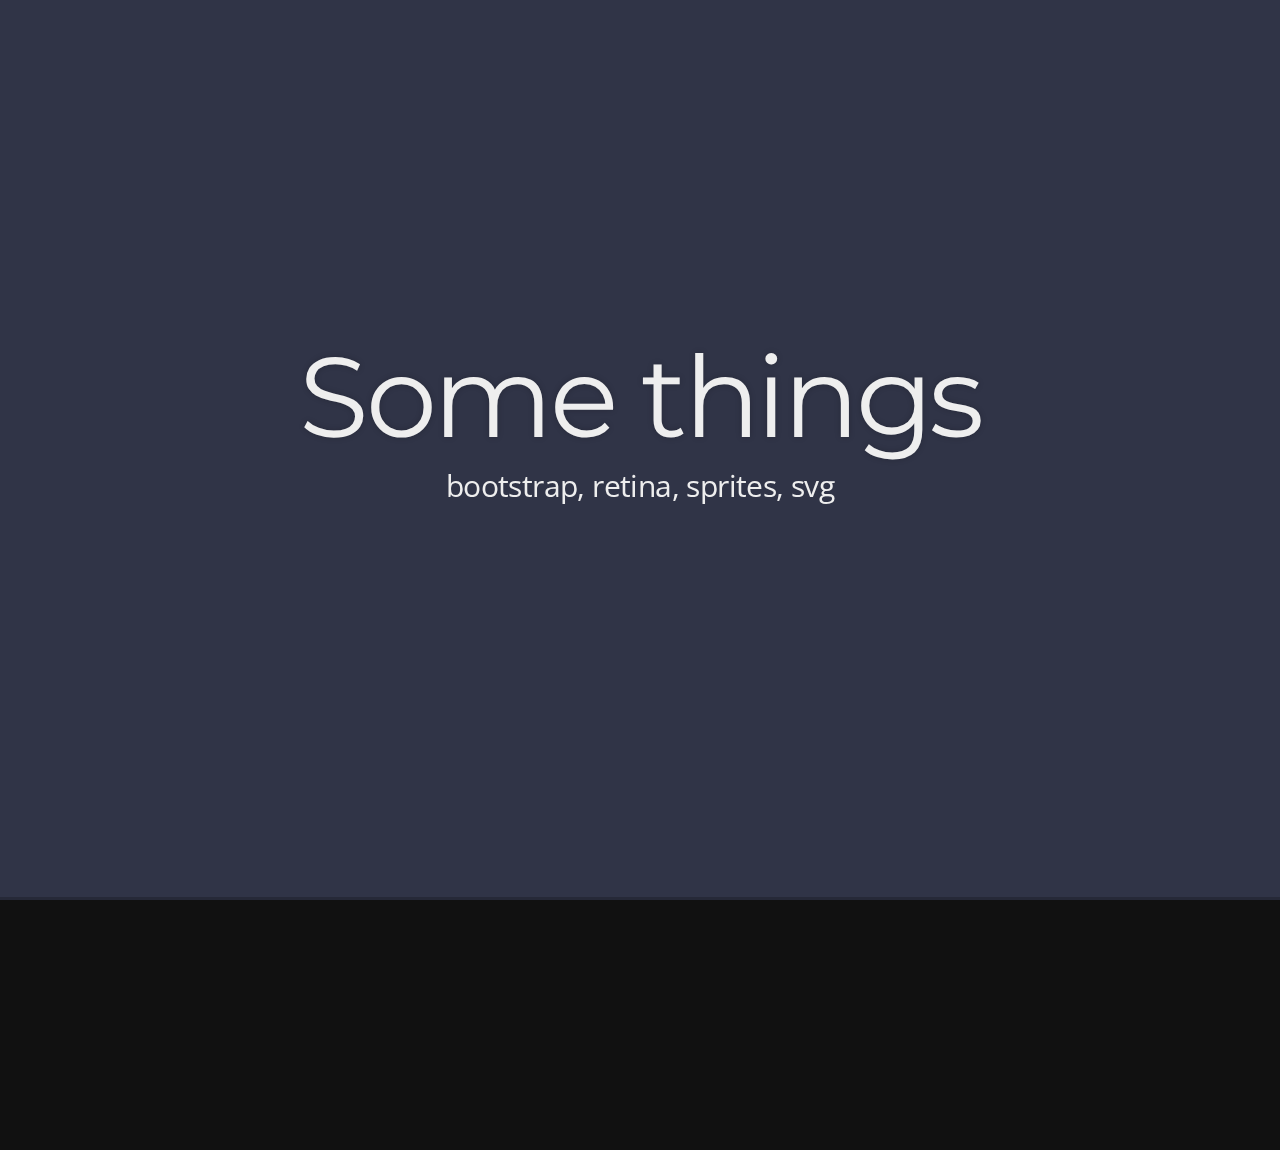
==== 2014/04-somethings/index.html @ 4b6ff800 "добавил презентации" ====
<!doctype html>
<html lang="en">

	<head>
		<meta charset="utf-8">

		<title>Some things - bootstrap, retina, svg</title>

		<meta name="description" content="A framework for easily creating beautiful presentations using HTML">
		<meta name="author" content="Hakim El Hattab">

		<meta name="apple-mobile-web-app-capable" content="yes" />
		<meta name="apple-mobile-web-app-status-bar-style" content="black-translucent" />

		<meta name="viewport" content="width=device-width, initial-scale=1.0, maximum-scale=1.0, user-scalable=no">

		<link rel="stylesheet" href="css/reveal.min.css">
		<link rel="stylesheet" href="css/theme/night.css" id="theme">

		<!-- For syntax highlighting -->
		<link rel="stylesheet" href="lib/css/zenburn.css">

		<!-- If the query includes 'print-pdf', use the PDF print sheet -->
		<script>
			document.write( '<link rel="stylesheet" href="css/print/' + ( window.location.search.match( /print-pdf/gi ) ? 'pdf' : 'paper' ) + '.css" type="text/css" media="print">' );
		</script>

		<!--[if lt IE 9]>
		<script src="lib/js/html5shiv.js"></script>
		<![endif]-->
	</head>

	<body>

    <style>
        .reveal section img {
            background: none;
            border: none;
            box-shadow: none;
        }
    </style>

		<div class="reveal">

			<!-- Any section element inside of this container is displayed as a slide -->
			<div class="slides">

                <section data-background="#303447">
                    <section>
                        <h1>Some things</h1>
                        <p>bootstrap, retina, sprites, svg</p>
                    </section>
                </section>

                <section data-background="#6c5195">
                    <section>
                        <h3>twitter bootstrap</h3>
                        <ul>
                            <li class="fragment">getbootstrap.com</li>
                            <li class="fragment"><span style="text-decoration: line-through;">Bootstrap, Source code,</span> Sass</li>
                            <li class="fragment">/sass/</li>
                            <li class="fragment">/sass/all.sass
                                <pre><code>
    @import compass
    @import variables
    @import bootstrap/bootstrap

    @import helpers
    @import layout
    @import navigation
    ...
    @import modals
    @import fix
                                </code></pre>
                            </li>
                            <li class="fragment">grunt-contrib-compass</li>
                            <li class="fragment">grunt-autoprefixer</li>
                            <li class="fragment">grunt-contrib-cssmin</li>
                        </ul>
                    </section>

                    <section>
                        <h3>all.sass</h3>
                        <ul>
                            <pre><code>
        @import compass
        @import variables
        @import bootstrap/bootstrap

        @import helpers
        @import layout
        @import navigation
        ...
        @import modals
        @import fix
                            </code></pre>
                            <li class="fragment">compass - sass library</li>
                            <li class="fragment">variables - all custom variables (_variables.sass)</li>
                            <li class="fragment">bootstrap/bootstrap - twitter bootstrap included</li>
                            <li class="fragment">and other styles</li>
                        </ul>
                    </section>

                    <section>
                        <h3>/bootstrap/bootstrap.scss</h3>
                        <pre><code>
                // Components
                @import "component-animations";
                // @import "glyphicons";
                @import "dropdowns";
                @import "button-groups";
                @import "input-groups";
                @import "navs";
                // @import "navbar";
                @import "breadcrumbs";
                @import "pagination";
                // @import "pager";
                // @import "labels";
                        </code></pre>
                    </section>

                    <section>
                        <h3>we have</h3>
                        <ul>
                            <li class="fragment">independent framework</li>
                            <li class="fragment">only needed styles</li>
                            <li class="fragment">easy to work</li>
                            <li class="fragment">only 1 minified css-file</li>
                            <li class="fragment">/sass/ folder
                                <pre><code>
    sass/
        _fix.sass
        _helpers.sass
        _layout.sass
        _modals.sass
        _navigation.sass
        ...
        _variables.sass
        all.sass
        bootstrap/
            _alerts.scss
            _badges.scss
            ...
            bootstrap.scss
                                </code></pre>
                            </li>
                        </ul>
                    </section>

                </section>

                <section>
                    <section>
                        <h3>- retina?</h3>
                        <h3>- hell yea, retina!</h3>
                    </section>

                    <section>
                        <h3>200% scale</h3>
                        <img src="img/retina-grid.png" alt="">
                        <p class="fragment">github.com/Retina-Images</p>
                    </section>

                    <section>
                        <h3>how it works</h3>
                        <ul>
                            <li class="fragment">devicePixelRatio (js or css)</li>
                            <li class="fragment">retinaimages.php</li>
                            <li class="fragment">.htaccess</li>
                            <li class="fragment">that's all!</li>
                        </ul>
                    </section>

                    <section>
                        <h3>images</h3>
                        <ul>
                            <li class="fragment">image.jpg, image@2x.jpg (same folder)</li>
                            <li class="fragment">only one image is downloaded</li>
                            <li class="fragment">jpg, png, gif, bmp</li>
                            <li class="fragment">fallback to regular image if high-res image<br> isn’t available</li>
                            <li class="fragment">... if JavaScript and CSS or Cookies are disabled</li>
                        </ul>
                    </section>

                    <section>
                        <h3>html</h3>
                        <pre><code>
    <img src="image.png" alt="image" width="300" height="90">
                        </code></pre>
                        <h3>css</h3>
                        <pre><code>
    .some-selector {
        background-image: url("image.png");
        background-size: 300px 90px;
    }
                        </code></pre>
                        <pre><code>
    .some-selector {
        background-image: url("image.png");
        background-size: 100% 100%;
    }
                        </code></pre>
                        <pre><code>
    .some-selector {
        background-image: url("image.png");
        background-size: cover;
    }
                        </code></pre>
                    </section>

                    <section>
                        <h3>page load (speed)</h3>
                        <ul>
                            <li class="fragment">grunt-contrib-imagemin</li>
                            <li class="fragment">use sprites</li>
                        </ul>
                    </section>
                </section>

                <section data-background="#2f2f2f">
                    <section>
                        <h3>sprite icons - css</h3>
                        <pre><code>
    .i {
      background: url('/img/icons-s51b9bb1759.png');
      display: inline-block;
    }

    .i.icon-arrow-down {
      background-position: 0 -47px;
      height: 4px;
      width: 8px;
    }

    .i.icon-arrow-left-gray {
      background-position: -8px -47px;
      height: 13px;
      width: 9px;
    }
                        </code></pre>
                        <p>∞ lines of code</p>
                    </section>

                    <section>
                        <h3>sprite icons - compass</h3>
                        <pre><code>
    $icons: sprite-map("icons/*.png", $layout: smart)
    i
        background: $icons
        display: inline-block
        @each $i in sprite_names($icons)
            &.icon-#{$i}
                background-position: sprite-position($icons, $i)
                +sprite-dimensions($icons, $i)
                        </code></pre>
                        <p>(8 lines)</p>
                    </section>

                    <section>
                        <h3>retina sprites (css)</h3>
                        <pre><code>
        @media (-webkit-min-device-pixel-ratio: 2),
        (-o-min-device-pixel-ratio: 3 / 2),
        (min--moz-device-pixel-ratio: 2),
        (min-device-pixel-ratio: 2),
        (min-resolution: 144dppx) {
            .sprite2 {
                background-image: url('../images/icons-2x-s93dce01c9d.png');
                background-position: 0 -25px;
                background-size: 45px 95px;
                height: 25px;
                width: 25px;
            }
        }
                        </code></pre>
                    </section>

                    <section>
                        <h4>github.com/Gaya/Retina-Sprites-for-Compass</h4>
                        <pre><code>
    i
        @each $i in sprite_names($icons-retina)
            &.icon-#{$i}
                +use-sprite($i)
                        </code></pre>
                        <p>(4 lines)</p>
                    </section>
                </section>

                <section data-background="#303447">
                    <section>
                        <h3>svg</h3>
                        <img src="img/car.png" alt="">
                        <pre><code>
    <img src="image.svg" width="100" height="50" alt="image">
                        </code></pre>
                    </section>

                    <section>
                        <h3>svg fallback</h3>
                        <pre><code>
    if (!Modernizr.svg) {
      $("img[src$='.svg']")
        .attr("src", fallback);
    }
                        </code></pre>
                    </section>

                    <section data-background="url('img/svgeezy.jpg')">
                        <h3>svgeezy</h3>
                        <p>benhowdle.im/svgeezy</p>
                    </section>

                    <section>
                        <h3>svg fallbacks in css - modernizr</h3>
                        <pre><code>
    .my-element {
      background-image: url(image.svg);
    }
    .no-svg .my-element {
      background-image: url(image.png);
    }
                        </code></pre>
                    </section>

                    <section>
                        <h3>svg fallbacks in css - without dependency</h3>
                        <pre><code>
    .my-element {
      background-image: url(fallback.png);
      background-image: url(image.svg), none;
    }
                        </code></pre>
                    </section>

                    <section>
                        <h3>libraries</h3>
                        <ul>
                            <li class="fragment">raphaeljs.com (ie6+)</li>
                            <li class="fragment">code.google.com/p/svgweb (flash)</li>
                            <li class="fragment">svgjs.com (modern)</li>
                            <li class="fragment">snapsvg.io (modern & adobe)</li>
                        </ul>
                    </section>

                    <section>
                        <h1>The End</h1>
                    </section>
                </section>

			</div>

		</div>

		<script src="lib/js/head.min.js"></script>
		<script src="js/reveal.min.js"></script>

		<script>

			// Full list of configuration options available here:
			// https://github.com/hakimel/reveal.js#configuration
			Reveal.initialize({
				controls: false,
				progress: true,
				history: true,
				center: true,

				theme: Reveal.getQueryHash().theme, // available themes are in /css/theme
				transition: Reveal.getQueryHash().transition || 'default', // default/cube/page/concave/zoom/linear/fade/none

				// Parallax scrolling
				// parallaxBackgroundImage: 'https://s3.amazonaws.com/hakim-static/reveal-js/reveal-parallax-1.jpg',
				// parallaxBackgroundSize: '2100px 900px',

				// Optional libraries used to extend on reveal.js
				dependencies: [
					{ src: 'lib/js/classList.js', condition: function() { return !document.body.classList; } },
					{ src: 'plugin/markdown/marked.js', condition: function() { return !!document.querySelector( '[data-markdown]' ); } },
					{ src: 'plugin/markdown/markdown.js', condition: function() { return !!document.querySelector( '[data-markdown]' ); } },
					{ src: 'plugin/highlight/highlight.js', async: true, callback: function() { hljs.initHighlightingOnLoad(); } },
					{ src: 'plugin/zoom-js/zoom.js', async: true, condition: function() { return !!document.body.classList; } },
					{ src: 'plugin/notes/notes.js', async: true, condition: function() { return !!document.body.classList; } }
				]
			});

		</script>

	</body>
</html>
---- 2014/04-somethings/css/theme/night.css ----
@import url(https://fonts.googleapis.com/css?family=Montserrat:700);
@import url(https://fonts.googleapis.com/css?family=Open+Sans:400,700,400italic,700italic);
/**
 * Black theme for reveal.js.
 *
 * Copyright (C) 2011-2012 Hakim El Hattab, http://hakim.se
 */
/*********************************************
 * GLOBAL STYLES
 *********************************************/
body {
  background: #111111;
  background-color: #111111; }

.reveal {
  font-family: "Open Sans", sans-serif;
  font-size: 30px;
  font-weight: normal;
  letter-spacing: -0.02em;
  color: #eeeeee; }

::selection {
  color: white;
  background: #e7ad52;
  text-shadow: none; }

/*********************************************
 * HEADERS
 *********************************************/
.reveal h1,
.reveal h2,
.reveal h3,
.reveal h4,
.reveal h5,
.reveal h6 {
  margin: 0 0 20px 0;
  color: #eeeeee;
  font-family: "Montserrat", Impact, sans-serif;
  line-height: 0.9em;
  letter-spacing: -0.03em;
  text-transform: none;
  text-shadow: none; }

.reveal h1 {
  text-shadow: 0px 0px 6px rgba(0, 0, 0, 0.2); }

/*********************************************
 * LINKS
 *********************************************/
.reveal a:not(.image) {
  color: #e7ad52;
  text-decoration: none;
  -webkit-transition: color .15s ease;
  -moz-transition: color .15s ease;
  -ms-transition: color .15s ease;
  -o-transition: color .15s ease;
  transition: color .15s ease; }

.reveal a:not(.image):hover {
  color: #f3d7ac;
  text-shadow: none;
  border: none; }

.reveal .roll span:after {
  color: #fff;
  background: #d08a1d; }

/*********************************************
 * IMAGES
 *********************************************/
.reveal section img {
  margin: 15px 0px;
  background: rgba(255, 255, 255, 0.12);
  border: 4px solid #eeeeee;
  box-shadow: 0 0 10px rgba(0, 0, 0, 0.15);
  -webkit-transition: all .2s linear;
  -moz-transition: all .2s linear;
  -ms-transition: all .2s linear;
  -o-transition: all .2s linear;
  transition: all .2s linear; }

.reveal a:hover img {
  background: rgba(255, 255, 255, 0.2);
  border-color: #e7ad52;
  box-shadow: 0 0 20px rgba(0, 0, 0, 0.55); }

/*********************************************
 * NAVIGATION CONTROLS
 *********************************************/
.reveal .controls div.navigate-left,
.reveal .controls div.navigate-left.enabled {
  border-right-color: #e7ad52; }

.reveal .controls div.navigate-right,
.reveal .controls div.navigate-right.enabled {
  border-left-color: #e7ad52; }

.reveal .controls div.navigate-up,
.reveal .controls div.navigate-up.enabled {
  border-bottom-color: #e7ad52; }

.reveal .controls div.navigate-down,
.reveal .controls div.navigate-down.enabled {
  border-top-color: #e7ad52; }

.reveal .controls div.navigate-left.enabled:hover {
  border-right-color: #f3d7ac; }

.reveal .controls div.navigate-right.enabled:hover {
  border-left-color: #f3d7ac; }

.reveal .controls div.navigate-up.enabled:hover {
  border-bottom-color: #f3d7ac; }

.reveal .controls div.navigate-down.enabled:hover {
  border-top-color: #f3d7ac; }

/*********************************************
 * PROGRESS BAR
 *********************************************/
.reveal .progress {
  background: rgba(0, 0, 0, 0.2); }

.reveal .progress span {
  background: #e7ad52;
  -webkit-transition: width 800ms cubic-bezier(0.26, 0.86, 0.44, 0.985);
  -moz-transition: width 800ms cubic-bezier(0.26, 0.86, 0.44, 0.985);
  -ms-transition: width 800ms cubic-bezier(0.26, 0.86, 0.44, 0.985);
  -o-transition: width 800ms cubic-bezier(0.26, 0.86, 0.44, 0.985);
  transition: width 800ms cubic-bezier(0.26, 0.86, 0.44, 0.985); }

/*********************************************
 * SLIDE NUMBER
 *********************************************/
.reveal .slide-number {
  color: #e7ad52; }
---- 2014/04-somethings/lib/css/zenburn.css ----
/*

Zenburn style from voldmar.ru (c) Vladimir Epifanov <voldmar@voldmar.ru>
based on dark.css by Ivan Sagalaev

*/

pre code {
  display: block; padding: 0.5em;
  background: #3F3F3F;
  color: #DCDCDC;
}

pre .keyword,
pre .tag,
pre .css .class,
pre .css .id,
pre .lisp .title,
pre .nginx .title,
pre .request,
pre .status,
pre .clojure .attribute {
  color: #E3CEAB;
}

pre .django .template_tag,
pre .django .variable,
pre .django .filter .argument {
  color: #DCDCDC;
}

pre .number,
pre .date {
  color: #8CD0D3;
}

pre .dos .envvar,
pre .dos .stream,
pre .variable,
pre .apache .sqbracket {
  color: #EFDCBC;
}

pre .dos .flow,
pre .diff .change,
pre .python .exception,
pre .python .built_in,
pre .literal,
pre .tex .special {
  color: #EFEFAF;
}

pre .diff .chunk,
pre .subst {
  color: #8F8F8F;
}

pre .dos .keyword,
pre .python .decorator,
pre .title,
pre .haskell .type,
pre .diff .header,
pre .ruby .class .parent,
pre .apache .tag,
pre .nginx .built_in,
pre .tex .command,
pre .prompt {
    color: #efef8f;
}

pre .dos .winutils,
pre .ruby .symbol,
pre .ruby .symbol .string,
pre .ruby .string {
  color: #DCA3A3;
}

pre .diff .deletion,
pre .string,
pre .tag .value,
pre .preprocessor,
pre .built_in,
pre .sql .aggregate,
pre .javadoc,
pre .smalltalk .class,
pre .smalltalk .localvars,
pre .smalltalk .array,
pre .css .rules .value,
pre .attr_selector,
pre .pseudo,
pre .apache .cbracket,
pre .tex .formula {
  color: #CC9393;
}

pre .shebang,
pre .diff .addition,
pre .comment,
pre .java .annotation,
pre .template_comment,
pre .pi,
pre .doctype {
  color: #7F9F7F;
}

pre .coffeescript .javascript,
pre .javascript .xml,
pre .tex .formula,
pre .xml .javascript,
pre .xml .vbscript,
pre .xml .css,
pre .xml .cdata {
  opacity: 0.5;
}
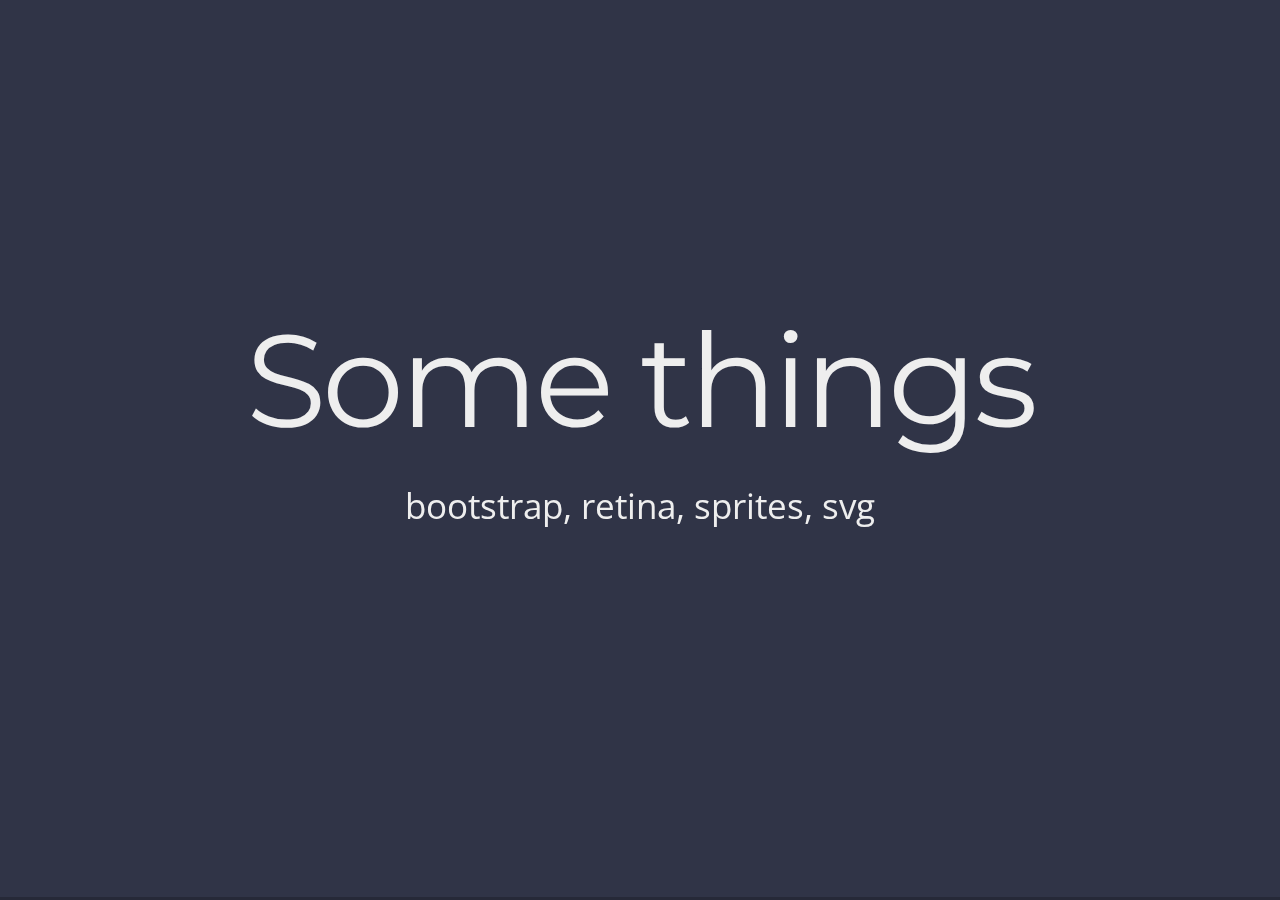
==== commit c0af7958: "перевел презентации на одно общее ядро" ====
--- a/2014/04-somethings/index.html
+++ b/2014/04-somethings/index.html
@@ -14,11 +14,11 @@
 
 		<meta name="viewport" content="width=device-width, initial-scale=1.0, maximum-scale=1.0, user-scalable=no">
 
-		<link rel="stylesheet" href="css/reveal.min.css">
-		<link rel="stylesheet" href="css/theme/night.css" id="theme">
+		<link rel="stylesheet" href="/core/css/reveal.css">
+		<link rel="stylesheet" href="/core/css/theme/night.css" id="theme">
 
 		<!-- For syntax highlighting -->
-		<link rel="stylesheet" href="lib/css/zenburn.css">
+		<link rel="stylesheet" href="/core/lib/css/zenburn.css">
 
 		<!-- If the query includes 'print-pdf', use the PDF print sheet -->
 		<script>
@@ -26,7 +26,7 @@
 		</script>
 
 		<!--[if lt IE 9]>
-		<script src="lib/js/html5shiv.js"></script>
+		<script src="/core/lib/js/html5shiv.js"></script>
 		<![endif]-->
 	</head>
 
@@ -352,38 +352,50 @@
 
 		</div>
 
-		<script src="lib/js/head.min.js"></script>
-		<script src="js/reveal.min.js"></script>
-
-		<script>
-
-			// Full list of configuration options available here:
-			// https://github.com/hakimel/reveal.js#configuration
-			Reveal.initialize({
-				controls: false,
-				progress: true,
-				history: true,
-				center: true,
-
-				theme: Reveal.getQueryHash().theme, // available themes are in /css/theme
-				transition: Reveal.getQueryHash().transition || 'default', // default/cube/page/concave/zoom/linear/fade/none
-
-				// Parallax scrolling
-				// parallaxBackgroundImage: 'https://s3.amazonaws.com/hakim-static/reveal-js/reveal-parallax-1.jpg',
-				// parallaxBackgroundSize: '2100px 900px',
-
-				// Optional libraries used to extend on reveal.js
-				dependencies: [
-					{ src: 'lib/js/classList.js', condition: function() { return !document.body.classList; } },
-					{ src: 'plugin/markdown/marked.js', condition: function() { return !!document.querySelector( '[data-markdown]' ); } },
-					{ src: 'plugin/markdown/markdown.js', condition: function() { return !!document.querySelector( '[data-markdown]' ); } },
-					{ src: 'plugin/highlight/highlight.js', async: true, callback: function() { hljs.initHighlightingOnLoad(); } },
-					{ src: 'plugin/zoom-js/zoom.js', async: true, condition: function() { return !!document.body.classList; } },
-					{ src: 'plugin/notes/notes.js', async: true, condition: function() { return !!document.body.classList; } }
-				]
-			});
-
-		</script>
+    <script src="/core/lib/js/head.min.js"></script>
+    <script src="/core/js/reveal.js"></script>
+
+    <script>
+
+        // Full list of configuration options available here:
+        // https://github.com/hakimel/reveal.js#configuration
+        Reveal.initialize({
+            progress: true,
+            history: true,
+            center: true,
+            controls: false,
+
+            theme: Reveal.getQueryHash().theme, // available themes are in /css/theme
+            transition: Reveal.getQueryHash().transition || 'concave', // default/cube/page/concave/zoom/linear/fade/none
+
+            // Parallax scrolling
+            // parallaxBackgroundImage: 'https://s3.amazonaws.com/hakim-static/reveal-js/reveal-parallax-1.jpg',
+            // parallaxBackgroundSize: '2100px 900px',
+
+            // Optional libraries used to extend on reveal.js
+            dependencies: [
+                { src: '/core/lib/js/classList.js', condition: function () {
+                    return !document.body.classList;
+                } },
+                { src: '/core/plugin/markdown/marked.js', condition: function () {
+                    return !!document.querySelector('[data-markdown]');
+                } },
+                { src: '/core/plugin/markdown/markdown.js', condition: function () {
+                    return !!document.querySelector('[data-markdown]');
+                } },
+                { src: '/core/plugin/highlight/highlight.js', async: true, callback: function () {
+                    hljs.initHighlightingOnLoad();
+                } },
+                { src: '/core/plugin/zoom-js/zoom.js', async: true, condition: function () {
+                    return !!document.body.classList;
+                } },
+                { src: '/core/plugin/notes/notes.js', async: true, condition: function () {
+                    return !!document.body.classList;
+                } }
+            ]
+        });
+
+    </script>
 
 	</body>
 </html>
--- a/core/css/reveal.css
+++ b/core/css/reveal.css
@@ -0,0 +1,1175 @@
+/*!
+ * reveal.js
+ * http://lab.hakim.se/reveal-js
+ * MIT licensed
+ *
+ * Copyright (C) 2015 Hakim El Hattab, http://hakim.se
+ */
+/*********************************************
+ * RESET STYLES
+ *********************************************/
+html, body, .reveal div, .reveal span, .reveal applet, .reveal object, .reveal iframe, .reveal h1, .reveal h2, .reveal h3, .reveal h4, .reveal h5, .reveal h6, .reveal p, .reveal blockquote, .reveal pre, .reveal a, .reveal abbr, .reveal acronym, .reveal address, .reveal big, .reveal cite, .reveal code, .reveal del, .reveal dfn, .reveal em, .reveal img, .reveal ins, .reveal kbd, .reveal q, .reveal s, .reveal samp, .reveal small, .reveal strike, .reveal strong, .reveal sub, .reveal sup, .reveal tt, .reveal var, .reveal b, .reveal u, .reveal center, .reveal dl, .reveal dt, .reveal dd, .reveal ol, .reveal ul, .reveal li, .reveal fieldset, .reveal form, .reveal label, .reveal legend, .reveal table, .reveal caption, .reveal tbody, .reveal tfoot, .reveal thead, .reveal tr, .reveal th, .reveal td, .reveal article, .reveal aside, .reveal canvas, .reveal details, .reveal embed, .reveal figure, .reveal figcaption, .reveal footer, .reveal header, .reveal hgroup, .reveal menu, .reveal nav, .reveal output, .reveal ruby, .reveal section, .reveal summary, .reveal time, .reveal mark, .reveal audio, video {
+  margin: 0;
+  padding: 0;
+  border: 0;
+  font-size: 100%;
+  font: inherit;
+  vertical-align: baseline; }
+
+.reveal article, .reveal aside, .reveal details, .reveal figcaption, .reveal figure, .reveal footer, .reveal header, .reveal hgroup, .reveal menu, .reveal nav, .reveal section {
+  display: block; }
+
+/*********************************************
+ * GLOBAL STYLES
+ *********************************************/
+html, body {
+  width: 100%;
+  height: 100%;
+  overflow: hidden; }
+
+body {
+  position: relative;
+  line-height: 1;
+  background-color: #fff;
+  color: #000; }
+
+/*********************************************
+ * VIEW FRAGMENTS
+ *********************************************/
+.reveal .slides section .fragment {
+  opacity: 0;
+  visibility: hidden;
+  -webkit-transition: all 0.2s ease;
+          transition: all 0.2s ease; }
+  .reveal .slides section .fragment.visible {
+    opacity: 1;
+    visibility: visible; }
+
+.reveal .slides section .fragment.grow {
+  opacity: 1;
+  visibility: visible; }
+  .reveal .slides section .fragment.grow.visible {
+    -webkit-transform: scale(1.3);
+        -ms-transform: scale(1.3);
+            transform: scale(1.3); }
+
+.reveal .slides section .fragment.shrink {
+  opacity: 1;
+  visibility: visible; }
+  .reveal .slides section .fragment.shrink.visible {
+    -webkit-transform: scale(0.7);
+        -ms-transform: scale(0.7);
+            transform: scale(0.7); }
+
+.reveal .slides section .fragment.zoom-in {
+  -webkit-transform: scale(0.1);
+      -ms-transform: scale(0.1);
+          transform: scale(0.1); }
+  .reveal .slides section .fragment.zoom-in.visible {
+    -webkit-transform: none;
+        -ms-transform: none;
+            transform: none; }
+
+.reveal .slides section .fragment.fade-out {
+  opacity: 1;
+  visibility: visible; }
+  .reveal .slides section .fragment.fade-out.visible {
+    opacity: 0;
+    visibility: hidden; }
+
+.reveal .slides section .fragment.semi-fade-out {
+  opacity: 1;
+  visibility: visible; }
+  .reveal .slides section .fragment.semi-fade-out.visible {
+    opacity: 0.5;
+    visibility: visible; }
+
+.reveal .slides section .fragment.strike {
+  opacity: 1; }
+  .reveal .slides section .fragment.strike.visible {
+    text-decoration: line-through; }
+
+.reveal .slides section .fragment.current-visible {
+  opacity: 0;
+  visibility: hidden; }
+  .reveal .slides section .fragment.current-visible.current-fragment {
+    opacity: 1;
+    visibility: visible; }
+
+.reveal .slides section .fragment.highlight-red, .reveal .slides section .fragment.highlight-current-red, .reveal .slides section .fragment.highlight-green, .reveal .slides section .fragment.highlight-current-green, .reveal .slides section .fragment.highlight-blue, .reveal .slides section .fragment.highlight-current-blue {
+  opacity: 1;
+  visibility: visible; }
+
+.reveal .slides section .fragment.highlight-red.visible {
+  color: #ff2c2d; }
+
+.reveal .slides section .fragment.highlight-green.visible {
+  color: #17ff2e; }
+
+.reveal .slides section .fragment.highlight-blue.visible {
+  color: #1b91ff; }
+
+.reveal .slides section .fragment.highlight-current-red.current-fragment {
+  color: #ff2c2d; }
+
+.reveal .slides section .fragment.highlight-current-green.current-fragment {
+  color: #17ff2e; }
+
+.reveal .slides section .fragment.highlight-current-blue.current-fragment {
+  color: #1b91ff; }
+
+/*********************************************
+ * DEFAULT ELEMENT STYLES
+ *********************************************/
+/* Fixes issue in Chrome where italic fonts did not appear when printing to PDF */
+.reveal:after {
+  content: '';
+  font-style: italic; }
+
+.reveal iframe {
+  z-index: 1; }
+
+/** Prevents layering issues in certain browser/transition combinations */
+.reveal a {
+  position: relative; }
+
+.reveal .stretch {
+  max-width: none;
+  max-height: none; }
+
+.reveal pre.stretch code {
+  height: 100%;
+  max-height: 100%;
+  -moz-box-sizing: border-box;
+       box-sizing: border-box; }
+
+/*********************************************
+ * CONTROLS
+ *********************************************/
+.reveal .controls {
+  display: none;
+  position: fixed;
+  width: 110px;
+  height: 110px;
+  z-index: 30;
+  right: 10px;
+  bottom: 10px;
+  -webkit-user-select: none; }
+
+.reveal .controls div {
+  position: absolute;
+  opacity: 0.05;
+  width: 0;
+  height: 0;
+  border: 12px solid transparent;
+  -webkit-transform: scale(0.9999);
+      -ms-transform: scale(0.9999);
+          transform: scale(0.9999);
+  -webkit-transition: all 0.2s ease;
+          transition: all 0.2s ease;
+  -webkit-tap-highlight-color: rgba(0, 0, 0, 0); }
+
+.reveal .controls div.enabled {
+  opacity: 0.7;
+  cursor: pointer; }
+
+.reveal .controls div.enabled:active {
+  margin-top: 1px; }
+
+.reveal .controls div.navigate-left {
+  top: 42px;
+  border-right-width: 22px;
+  border-right-color: #000; }
+
+.reveal .controls div.navigate-left.fragmented {
+  opacity: 0.3; }
+
+.reveal .controls div.navigate-right {
+  left: 74px;
+  top: 42px;
+  border-left-width: 22px;
+  border-left-color: #000; }
+
+.reveal .controls div.navigate-right.fragmented {
+  opacity: 0.3; }
+
+.reveal .controls div.navigate-up {
+  left: 42px;
+  border-bottom-width: 22px;
+  border-bottom-color: #000; }
+
+.reveal .controls div.navigate-up.fragmented {
+  opacity: 0.3; }
+
+.reveal .controls div.navigate-down {
+  left: 42px;
+  top: 74px;
+  border-top-width: 22px;
+  border-top-color: #000; }
+
+.reveal .controls div.navigate-down.fragmented {
+  opacity: 0.3; }
+
+/*********************************************
+ * PROGRESS BAR
+ *********************************************/
+.reveal .progress {
+  position: fixed;
+  display: none;
+  height: 3px;
+  width: 100%;
+  bottom: 0;
+  left: 0;
+  z-index: 10;
+  background-color: rgba(0, 0, 0, 0.2); }
+
+.reveal .progress:after {
+  content: '';
+  display: block;
+  position: absolute;
+  height: 20px;
+  width: 100%;
+  top: -20px; }
+
+.reveal .progress span {
+  display: block;
+  height: 100%;
+  width: 0px;
+  background-color: #000;
+  -webkit-transition: width 800ms cubic-bezier(0.26, 0.86, 0.44, 0.985);
+          transition: width 800ms cubic-bezier(0.26, 0.86, 0.44, 0.985); }
+
+/*********************************************
+ * SLIDE NUMBER
+ *********************************************/
+.reveal .slide-number {
+  position: fixed;
+  display: block;
+  right: 15px;
+  bottom: 15px;
+  opacity: 0.5;
+  z-index: 31;
+  font-size: 12px; }
+
+/*********************************************
+ * SLIDES
+ *********************************************/
+.reveal {
+  position: relative;
+  width: 100%;
+  height: 100%;
+  overflow: hidden;
+  -ms-touch-action: none;
+      touch-action: none; }
+
+.reveal .slides {
+  position: absolute;
+  width: 100%;
+  height: 100%;
+  top: 0;
+  right: 0;
+  bottom: 0;
+  left: 0;
+  margin: auto;
+  overflow: visible;
+  z-index: 1;
+  text-align: center;
+  -webkit-perspective: 600px;
+          perspective: 600px;
+  -webkit-perspective-origin: 50% 40%;
+          perspective-origin: 50% 40%; }
+
+.reveal .slides > section {
+  -ms-perspective: 600px; }
+
+.reveal .slides > section, .reveal .slides > section > section {
+  display: none;
+  position: absolute;
+  width: 100%;
+  padding: 20px 0px;
+  z-index: 10;
+  -webkit-transform-style: preserve-3d;
+          transform-style: preserve-3d;
+  -webkit-transition: -webkit-transform-origin 800ms cubic-bezier(0.26, 0.86, 0.44, 0.985), -webkit-transform 800ms cubic-bezier(0.26, 0.86, 0.44, 0.985), visibility 800ms cubic-bezier(0.26, 0.86, 0.44, 0.985), opacity 800ms cubic-bezier(0.26, 0.86, 0.44, 0.985);
+          transition: -ms-transform-origin 800ms cubic-bezier(0.26, 0.86, 0.44, 0.985), transform 800ms cubic-bezier(0.26, 0.86, 0.44, 0.985), visibility 800ms cubic-bezier(0.26, 0.86, 0.44, 0.985), opacity 800ms cubic-bezier(0.26, 0.86, 0.44, 0.985);
+          transition: transform-origin 800ms cubic-bezier(0.26, 0.86, 0.44, 0.985), transform 800ms cubic-bezier(0.26, 0.86, 0.44, 0.985), visibility 800ms cubic-bezier(0.26, 0.86, 0.44, 0.985), opacity 800ms cubic-bezier(0.26, 0.86, 0.44, 0.985); }
+
+/* Global transition speed settings */
+.reveal[data-transition-speed="fast"] .slides section {
+  -webkit-transition-duration: 400ms;
+          transition-duration: 400ms; }
+
+.reveal[data-transition-speed="slow"] .slides section {
+  -webkit-transition-duration: 1200ms;
+          transition-duration: 1200ms; }
+
+/* Slide-specific transition speed overrides */
+.reveal .slides section[data-transition-speed="fast"] {
+  -webkit-transition-duration: 400ms;
+          transition-duration: 400ms; }
+
+.reveal .slides section[data-transition-speed="slow"] {
+  -webkit-transition-duration: 1200ms;
+          transition-duration: 1200ms; }
+
+.reveal .slides > section.stack {
+  padding-top: 0;
+  padding-bottom: 0; }
+
+.reveal .slides > section.present, .reveal .slides > section > section.present {
+  display: block;
+  z-index: 11;
+  opacity: 1; }
+
+.reveal.center, .reveal.center .slides, .reveal.center .slides section {
+  min-height: 0 !important; }
+
+/* Don't allow interaction with invisible slides */
+.reveal .slides > section.future, .reveal .slides > section > section.future, .reveal .slides > section.past, .reveal .slides > section > section.past {
+  pointer-events: none; }
+
+.reveal.overview .slides > section, .reveal.overview .slides > section > section {
+  pointer-events: auto; }
+
+.reveal .slides > section.past, .reveal .slides > section.future, .reveal .slides > section > section.past, .reveal .slides > section > section.future {
+  opacity: 0; }
+
+/*********************************************
+ * Mixins for readability of transitions
+ *********************************************/
+/*********************************************
+ * SLIDE TRANSITION
+ * Aliased 'linear' for backwards compatibility
+ *********************************************/
+.reveal.slide section {
+  -webkit-backface-visibility: hidden;
+          backface-visibility: hidden; }
+
+.reveal .slides > section[data-transition=slide].past, .reveal .slides > section[data-transition~=slide-out].past, .reveal.slide .slides > section:not([data-transition]).past {
+  -webkit-transform: translate(-150%, 0);
+      -ms-transform: translate(-150%, 0);
+          transform: translate(-150%, 0); }
+
+.reveal .slides > section[data-transition=slide].future, .reveal .slides > section[data-transition~=slide-in].future, .reveal.slide .slides > section:not([data-transition]).future {
+  -webkit-transform: translate(150%, 0);
+      -ms-transform: translate(150%, 0);
+          transform: translate(150%, 0); }
+
+.reveal .slides > section > section[data-transition=slide].past, .reveal .slides > section > section[data-transition~=slide-out].past, .reveal.slide .slides > section > section:not([data-transition]).past {
+  -webkit-transform: translate(0, -150%);
+      -ms-transform: translate(0, -150%);
+          transform: translate(0, -150%); }
+
+.reveal .slides > section > section[data-transition=slide].future, .reveal .slides > section > section[data-transition~=slide-in].future, .reveal.slide .slides > section > section:not([data-transition]).future {
+  -webkit-transform: translate(0, 150%);
+      -ms-transform: translate(0, 150%);
+          transform: translate(0, 150%); }
+
+.reveal.linear section {
+  -webkit-backface-visibility: hidden;
+          backface-visibility: hidden; }
+
+.reveal .slides > section[data-transition=linear].past, .reveal .slides > section[data-transition~=linear-out].past, .reveal.linear .slides > section:not([data-transition]).past {
+  -webkit-transform: translate(-150%, 0);
+      -ms-transform: translate(-150%, 0);
+          transform: translate(-150%, 0); }
+
+.reveal .slides > section[data-transition=linear].future, .reveal .slides > section[data-transition~=linear-in].future, .reveal.linear .slides > section:not([data-transition]).future {
+  -webkit-transform: translate(150%, 0);
+      -ms-transform: translate(150%, 0);
+          transform: translate(150%, 0); }
+
+.reveal .slides > section > section[data-transition=linear].past, .reveal .slides > section > section[data-transition~=linear-out].past, .reveal.linear .slides > section > section:not([data-transition]).past {
+  -webkit-transform: translate(0, -150%);
+      -ms-transform: translate(0, -150%);
+          transform: translate(0, -150%); }
+
+.reveal .slides > section > section[data-transition=linear].future, .reveal .slides > section > section[data-transition~=linear-in].future, .reveal.linear .slides > section > section:not([data-transition]).future {
+  -webkit-transform: translate(0, 150%);
+      -ms-transform: translate(0, 150%);
+          transform: translate(0, 150%); }
+
+/*********************************************
+ * CONVEX TRANSITION
+ * Aliased 'default' for backwards compatibility
+ *********************************************/
+.reveal .slides > section[data-transition=default].past, .reveal .slides > section[data-transition~=default-out].past, .reveal.default .slides > section:not([data-transition]).past {
+  -webkit-transform: translate3d(-100%, 0, 0) rotateY(-90deg) translate3d(-100%, 0, 0);
+          transform: translate3d(-100%, 0, 0) rotateY(-90deg) translate3d(-100%, 0, 0); }
+
+.reveal .slides > section[data-transition=default].future, .reveal .slides > section[data-transition~=default-in].future, .reveal.default .slides > section:not([data-transition]).future {
+  -webkit-transform: translate3d(100%, 0, 0) rotateY(90deg) translate3d(100%, 0, 0);
+          transform: translate3d(100%, 0, 0) rotateY(90deg) translate3d(100%, 0, 0); }
+
+.reveal .slides > section > section[data-transition=default].past, .reveal .slides > section > section[data-transition~=default-out].past, .reveal.default .slides > section > section:not([data-transition]).past {
+  -webkit-transform: translate3d(0, -300px, 0) rotateX(70deg) translate3d(0, -300px, 0);
+          transform: translate3d(0, -300px, 0) rotateX(70deg) translate3d(0, -300px, 0); }
+
+.reveal .slides > section > section[data-transition=default].future, .reveal .slides > section > section[data-transition~=default-in].future, .reveal.default .slides > section > section:not([data-transition]).future {
+  -webkit-transform: translate3d(0, 300px, 0) rotateX(-70deg) translate3d(0, 300px, 0);
+          transform: translate3d(0, 300px, 0) rotateX(-70deg) translate3d(0, 300px, 0); }
+
+.reveal .slides > section[data-transition=convex].past, .reveal .slides > section[data-transition~=convex-out].past, .reveal.convex .slides > section:not([data-transition]).past {
+  -webkit-transform: translate3d(-100%, 0, 0) rotateY(-90deg) translate3d(-100%, 0, 0);
+          transform: translate3d(-100%, 0, 0) rotateY(-90deg) translate3d(-100%, 0, 0); }
+
+.reveal .slides > section[data-transition=convex].future, .reveal .slides > section[data-transition~=convex-in].future, .reveal.convex .slides > section:not([data-transition]).future {
+  -webkit-transform: translate3d(100%, 0, 0) rotateY(90deg) translate3d(100%, 0, 0);
+          transform: translate3d(100%, 0, 0) rotateY(90deg) translate3d(100%, 0, 0); }
+
+.reveal .slides > section > section[data-transition=convex].past, .reveal .slides > section > section[data-transition~=convex-out].past, .reveal.convex .slides > section > section:not([data-transition]).past {
+  -webkit-transform: translate3d(0, -300px, 0) rotateX(70deg) translate3d(0, -300px, 0);
+          transform: translate3d(0, -300px, 0) rotateX(70deg) translate3d(0, -300px, 0); }
+
+.reveal .slides > section > section[data-transition=convex].future, .reveal .slides > section > section[data-transition~=convex-in].future, .reveal.convex .slides > section > section:not([data-transition]).future {
+  -webkit-transform: translate3d(0, 300px, 0) rotateX(-70deg) translate3d(0, 300px, 0);
+          transform: translate3d(0, 300px, 0) rotateX(-70deg) translate3d(0, 300px, 0); }
+
+/*********************************************
+ * CONCAVE TRANSITION
+ *********************************************/
+.reveal .slides > section[data-transition=concave].past, .reveal .slides > section[data-transition~=concave-out].past, .reveal.concave .slides > section:not([data-transition]).past {
+  -webkit-transform: translate3d(-100%, 0, 0) rotateY(90deg) translate3d(-100%, 0, 0);
+          transform: translate3d(-100%, 0, 0) rotateY(90deg) translate3d(-100%, 0, 0); }
+
+.reveal .slides > section[data-transition=concave].future, .reveal .slides > section[data-transition~=concave-in].future, .reveal.concave .slides > section:not([data-transition]).future {
+  -webkit-transform: translate3d(100%, 0, 0) rotateY(-90deg) translate3d(100%, 0, 0);
+          transform: translate3d(100%, 0, 0) rotateY(-90deg) translate3d(100%, 0, 0); }
+
+.reveal .slides > section > section[data-transition=concave].past, .reveal .slides > section > section[data-transition~=concave-out].past, .reveal.concave .slides > section > section:not([data-transition]).past {
+  -webkit-transform: translate3d(0, -80%, 0) rotateX(-70deg) translate3d(0, -80%, 0);
+          transform: translate3d(0, -80%, 0) rotateX(-70deg) translate3d(0, -80%, 0); }
+
+.reveal .slides > section > section[data-transition=concave].future, .reveal .slides > section > section[data-transition~=concave-in].future, .reveal.concave .slides > section > section:not([data-transition]).future {
+  -webkit-transform: translate3d(0, 80%, 0) rotateX(70deg) translate3d(0, 80%, 0);
+          transform: translate3d(0, 80%, 0) rotateX(70deg) translate3d(0, 80%, 0); }
+
+/*********************************************
+ * ZOOM TRANSITION
+ *********************************************/
+.reveal .slides > section[data-transition=zoom], .reveal.zoom .slides > section:not([data-transition]) {
+  -webkit-transition-timing-function: ease;
+          transition-timing-function: ease; }
+
+.reveal .slides > section[data-transition=zoom].past, .reveal .slides > section[data-transition~=zoom-out].past, .reveal.zoom .slides > section:not([data-transition]).past {
+  visibility: hidden;
+  -webkit-transform: scale(16);
+      -ms-transform: scale(16);
+          transform: scale(16); }
+
+.reveal .slides > section[data-transition=zoom].future, .reveal .slides > section[data-transition~=zoom-in].future, .reveal.zoom .slides > section:not([data-transition]).future {
+  visibility: hidden;
+  -webkit-transform: scale(0.2);
+      -ms-transform: scale(0.2);
+          transform: scale(0.2); }
+
+.reveal .slides > section > section[data-transition=zoom].past, .reveal .slides > section > section[data-transition~=zoom-out].past, .reveal.zoom .slides > section > section:not([data-transition]).past {
+  -webkit-transform: translate(0, -150%);
+      -ms-transform: translate(0, -150%);
+          transform: translate(0, -150%); }
+
+.reveal .slides > section > section[data-transition=zoom].future, .reveal .slides > section > section[data-transition~=zoom-in].future, .reveal.zoom .slides > section > section:not([data-transition]).future {
+  -webkit-transform: translate(0, 150%);
+      -ms-transform: translate(0, 150%);
+          transform: translate(0, 150%); }
+
+/*********************************************
+ * CUBE TRANSITION
+ *********************************************/
+.reveal.cube .slides {
+  -webkit-perspective: 1300px;
+          perspective: 1300px; }
+
+.reveal.cube .slides section {
+  padding: 30px;
+  min-height: 700px;
+  -webkit-backface-visibility: hidden;
+          backface-visibility: hidden;
+  -moz-box-sizing: border-box;
+       box-sizing: border-box; }
+
+.reveal.center.cube .slides section {
+  min-height: 0; }
+
+.reveal.cube .slides section:not(.stack):before {
+  content: '';
+  position: absolute;
+  display: block;
+  width: 100%;
+  height: 100%;
+  left: 0;
+  top: 0;
+  background: rgba(0, 0, 0, 0.1);
+  border-radius: 4px;
+  -webkit-transform: translateZ(-20px);
+          transform: translateZ(-20px); }
+
+.reveal.cube .slides section:not(.stack):after {
+  content: '';
+  position: absolute;
+  display: block;
+  width: 90%;
+  height: 30px;
+  left: 5%;
+  bottom: 0;
+  background: none;
+  z-index: 1;
+  border-radius: 4px;
+  box-shadow: 0px 95px 25px rgba(0, 0, 0, 0.2);
+  -webkit-transform: translateZ(-90px) rotateX(65deg);
+          transform: translateZ(-90px) rotateX(65deg); }
+
+.reveal.cube .slides > section.stack {
+  padding: 0;
+  background: none; }
+
+.reveal.cube .slides > section.past {
+  -webkit-transform-origin: 100% 0%;
+      -ms-transform-origin: 100% 0%;
+          transform-origin: 100% 0%;
+  -webkit-transform: translate3d(-100%, 0, 0) rotateY(-90deg);
+          transform: translate3d(-100%, 0, 0) rotateY(-90deg); }
+
+.reveal.cube .slides > section.future {
+  -webkit-transform-origin: 0% 0%;
+      -ms-transform-origin: 0% 0%;
+          transform-origin: 0% 0%;
+  -webkit-transform: translate3d(100%, 0, 0) rotateY(90deg);
+          transform: translate3d(100%, 0, 0) rotateY(90deg); }
+
+.reveal.cube .slides > section > section.past {
+  -webkit-transform-origin: 0% 100%;
+      -ms-transform-origin: 0% 100%;
+          transform-origin: 0% 100%;
+  -webkit-transform: translate3d(0, -100%, 0) rotateX(90deg);
+          transform: translate3d(0, -100%, 0) rotateX(90deg); }
+
+.reveal.cube .slides > section > section.future {
+  -webkit-transform-origin: 0% 0%;
+      -ms-transform-origin: 0% 0%;
+          transform-origin: 0% 0%;
+  -webkit-transform: translate3d(0, 100%, 0) rotateX(-90deg);
+          transform: translate3d(0, 100%, 0) rotateX(-90deg); }
+
+/*********************************************
+ * PAGE TRANSITION
+ *********************************************/
+.reveal.page .slides {
+  -webkit-perspective-origin: 0% 50%;
+          perspective-origin: 0% 50%;
+  -webkit-perspective: 3000px;
+          perspective: 3000px; }
+
+.reveal.page .slides section {
+  padding: 30px;
+  min-height: 700px;
+  -moz-box-sizing: border-box;
+       box-sizing: border-box; }
+
+.reveal.page .slides section.past {
+  z-index: 12; }
+
+.reveal.page .slides section:not(.stack):before {
+  content: '';
+  position: absolute;
+  display: block;
+  width: 100%;
+  height: 100%;
+  left: 0;
+  top: 0;
+  background: rgba(0, 0, 0, 0.1);
+  -webkit-transform: translateZ(-20px);
+          transform: translateZ(-20px); }
+
+.reveal.page .slides section:not(.stack):after {
+  content: '';
+  position: absolute;
+  display: block;
+  width: 90%;
+  height: 30px;
+  left: 5%;
+  bottom: 0;
+  background: none;
+  z-index: 1;
+  border-radius: 4px;
+  box-shadow: 0px 95px 25px rgba(0, 0, 0, 0.2);
+  -webkit-transform: translateZ(-90px) rotateX(65deg); }
+
+.reveal.page .slides > section.stack {
+  padding: 0;
+  background: none; }
+
+.reveal.page .slides > section.past {
+  -webkit-transform-origin: 0% 0%;
+      -ms-transform-origin: 0% 0%;
+          transform-origin: 0% 0%;
+  -webkit-transform: translate3d(-40%, 0, 0) rotateY(-80deg);
+          transform: translate3d(-40%, 0, 0) rotateY(-80deg); }
+
+.reveal.page .slides > section.future {
+  -webkit-transform-origin: 100% 0%;
+      -ms-transform-origin: 100% 0%;
+          transform-origin: 100% 0%;
+  -webkit-transform: translate3d(0, 0, 0);
+          transform: translate3d(0, 0, 0); }
+
+.reveal.page .slides > section > section.past {
+  -webkit-transform-origin: 0% 0%;
+      -ms-transform-origin: 0% 0%;
+          transform-origin: 0% 0%;
+  -webkit-transform: translate3d(0, -40%, 0) rotateX(80deg);
+          transform: translate3d(0, -40%, 0) rotateX(80deg); }
+
+.reveal.page .slides > section > section.future {
+  -webkit-transform-origin: 0% 100%;
+      -ms-transform-origin: 0% 100%;
+          transform-origin: 0% 100%;
+  -webkit-transform: translate3d(0, 0, 0);
+          transform: translate3d(0, 0, 0); }
+
+/*********************************************
+ * FADE TRANSITION
+ *********************************************/
+.reveal .slides section[data-transition=fade], .reveal.fade .slides section:not([data-transition]), .reveal.fade .slides > section > section:not([data-transition]) {
+  -webkit-transform: none;
+      -ms-transform: none;
+          transform: none;
+  -webkit-transition: opacity 0.5s;
+          transition: opacity 0.5s; }
+
+.reveal.fade.overview .slides section, .reveal.fade.overview .slides > section > section {
+  -webkit-transition: none;
+          transition: none; }
+
+/*********************************************
+ * NO TRANSITION
+ *********************************************/
+.reveal .slides > section[data-transition=none], .reveal.none .slides > section:not([data-transition]) {
+  -webkit-transform: none;
+      -ms-transform: none;
+          transform: none;
+  -webkit-transition: none;
+          transition: none; }
+
+/*********************************************
+ * PAUSED MODE
+ *********************************************/
+.reveal .pause-overlay {
+  position: absolute;
+  top: 0;
+  left: 0;
+  width: 100%;
+  height: 100%;
+  background: black;
+  visibility: hidden;
+  opacity: 0;
+  z-index: 100;
+  -webkit-transition: all 1s ease;
+          transition: all 1s ease; }
+
+.reveal.paused .pause-overlay {
+  visibility: visible;
+  opacity: 1; }
+
+/*********************************************
+ * FALLBACK
+ *********************************************/
+.no-transforms {
+  overflow-y: auto; }
+
+.no-transforms .reveal .slides {
+  position: relative;
+  width: 80%;
+  height: auto !important;
+  top: 0;
+  left: 50%;
+  margin: 0;
+  text-align: center; }
+
+.no-transforms .reveal .controls, .no-transforms .reveal .progress {
+  display: none !important; }
+
+.no-transforms .reveal .slides section {
+  display: block !important;
+  opacity: 1 !important;
+  position: relative !important;
+  height: auto;
+  min-height: 0;
+  top: 0;
+  left: -50%;
+  margin: 70px 0;
+  -webkit-transform: none;
+      -ms-transform: none;
+          transform: none; }
+
+.no-transforms .reveal .slides section section {
+  left: 0; }
+
+.reveal .no-transition, .reveal .no-transition * {
+  -webkit-transition: none !important;
+          transition: none !important; }
+
+/*********************************************
+ * PER-SLIDE BACKGROUNDS
+ *********************************************/
+.reveal .backgrounds {
+  position: absolute;
+  width: 100%;
+  height: 100%;
+  top: 0;
+  left: 0;
+  -webkit-perspective: 600px;
+          perspective: 600px; }
+
+.reveal .slide-background {
+  display: none;
+  position: absolute;
+  width: 100%;
+  height: 100%;
+  opacity: 0;
+  visibility: hidden;
+  background-color: rgba(0, 0, 0, 0);
+  background-position: 50% 50%;
+  background-repeat: no-repeat;
+  background-size: cover;
+  -webkit-transition: all 800ms cubic-bezier(0.26, 0.86, 0.44, 0.985);
+          transition: all 800ms cubic-bezier(0.26, 0.86, 0.44, 0.985); }
+
+.reveal .slide-background.stack {
+  display: block; }
+
+.reveal .slide-background.present {
+  opacity: 1;
+  visibility: visible; }
+
+.print-pdf .reveal .slide-background {
+  opacity: 1 !important;
+  visibility: visible !important; }
+
+/* Video backgrounds */
+.reveal .slide-background video {
+  position: absolute;
+  width: 100%;
+  height: 100%;
+  max-width: none;
+  max-height: none;
+  top: 0;
+  left: 0; }
+
+/* Immediate transition style */
+.reveal[data-background-transition=none] > .backgrounds .slide-background, .reveal > .backgrounds .slide-background[data-background-transition=none] {
+  -webkit-transition: none;
+          transition: none; }
+
+/* Slide */
+.reveal[data-background-transition=slide] > .backgrounds .slide-background, .reveal > .backgrounds .slide-background[data-background-transition=slide] {
+  opacity: 1;
+  -webkit-backface-visibility: hidden;
+          backface-visibility: hidden; }
+
+.reveal[data-background-transition=slide] > .backgrounds .slide-background.past, .reveal > .backgrounds .slide-background.past[data-background-transition=slide] {
+  -webkit-transform: translate(-100%, 0);
+      -ms-transform: translate(-100%, 0);
+          transform: translate(-100%, 0); }
+
+.reveal[data-background-transition=slide] > .backgrounds .slide-background.future, .reveal > .backgrounds .slide-background.future[data-background-transition=slide] {
+  -webkit-transform: translate(100%, 0);
+      -ms-transform: translate(100%, 0);
+          transform: translate(100%, 0); }
+
+.reveal[data-background-transition=slide] > .backgrounds .slide-background > .slide-background.past, .reveal > .backgrounds .slide-background > .slide-background.past[data-background-transition=slide] {
+  -webkit-transform: translate(0, -100%);
+      -ms-transform: translate(0, -100%);
+          transform: translate(0, -100%); }
+
+.reveal[data-background-transition=slide] > .backgrounds .slide-background > .slide-background.future, .reveal > .backgrounds .slide-background > .slide-background.future[data-background-transition=slide] {
+  -webkit-transform: translate(0, 100%);
+      -ms-transform: translate(0, 100%);
+          transform: translate(0, 100%); }
+
+/* Convex */
+.reveal[data-background-transition=convex] > .backgrounds .slide-background.past, .reveal > .backgrounds .slide-background.past[data-background-transition=convex] {
+  opacity: 0;
+  -webkit-transform: translate3d(-100%, 0, 0) rotateY(-90deg) translate3d(-100%, 0, 0);
+          transform: translate3d(-100%, 0, 0) rotateY(-90deg) translate3d(-100%, 0, 0); }
+
+.reveal[data-background-transition=convex] > .backgrounds .slide-background.future, .reveal > .backgrounds .slide-background.future[data-background-transition=convex] {
+  opacity: 0;
+  -webkit-transform: translate3d(100%, 0, 0) rotateY(90deg) translate3d(100%, 0, 0);
+          transform: translate3d(100%, 0, 0) rotateY(90deg) translate3d(100%, 0, 0); }
+
+.reveal[data-background-transition=convex] > .backgrounds .slide-background > .slide-background.past, .reveal > .backgrounds .slide-background > .slide-background.past[data-background-transition=convex] {
+  opacity: 0;
+  -webkit-transform: translate3d(0, -100%, 0) rotateX(90deg) translate3d(0, -100%, 0);
+          transform: translate3d(0, -100%, 0) rotateX(90deg) translate3d(0, -100%, 0); }
+
+.reveal[data-background-transition=convex] > .backgrounds .slide-background > .slide-background.future, .reveal > .backgrounds .slide-background > .slide-background.future[data-background-transition=convex] {
+  opacity: 0;
+  -webkit-transform: translate3d(0, 100%, 0) rotateX(-90deg) translate3d(0, 100%, 0);
+          transform: translate3d(0, 100%, 0) rotateX(-90deg) translate3d(0, 100%, 0); }
+
+/* Concave */
+.reveal[data-background-transition=concave] > .backgrounds .slide-background.past, .reveal > .backgrounds .slide-background.past[data-background-transition=concave] {
+  opacity: 0;
+  -webkit-transform: translate3d(-100%, 0, 0) rotateY(90deg) translate3d(-100%, 0, 0);
+          transform: translate3d(-100%, 0, 0) rotateY(90deg) translate3d(-100%, 0, 0); }
+
+.reveal[data-background-transition=concave] > .backgrounds .slide-background.future, .reveal > .backgrounds .slide-background.future[data-background-transition=concave] {
+  opacity: 0;
+  -webkit-transform: translate3d(100%, 0, 0) rotateY(-90deg) translate3d(100%, 0, 0);
+          transform: translate3d(100%, 0, 0) rotateY(-90deg) translate3d(100%, 0, 0); }
+
+.reveal[data-background-transition=concave] > .backgrounds .slide-background > .slide-background.past, .reveal > .backgrounds .slide-background > .slide-background.past[data-background-transition=concave] {
+  opacity: 0;
+  -webkit-transform: translate3d(0, -100%, 0) rotateX(-90deg) translate3d(0, -100%, 0);
+          transform: translate3d(0, -100%, 0) rotateX(-90deg) translate3d(0, -100%, 0); }
+
+.reveal[data-background-transition=concave] > .backgrounds .slide-background > .slide-background.future, .reveal > .backgrounds .slide-background > .slide-background.future[data-background-transition=concave] {
+  opacity: 0;
+  -webkit-transform: translate3d(0, 100%, 0) rotateX(90deg) translate3d(0, 100%, 0);
+          transform: translate3d(0, 100%, 0) rotateX(90deg) translate3d(0, 100%, 0); }
+
+/* Zoom */
+.reveal[data-background-transition=zoom] > .backgrounds .slide-background, .reveal > .backgrounds .slide-background[data-background-transition=zoom] {
+  -webkit-transition-timing-function: ease;
+          transition-timing-function: ease; }
+
+.reveal[data-background-transition=zoom] > .backgrounds .slide-background.past, .reveal > .backgrounds .slide-background.past[data-background-transition=zoom] {
+  opacity: 0;
+  visibility: hidden;
+  -webkit-transform: scale(16);
+      -ms-transform: scale(16);
+          transform: scale(16); }
+
+.reveal[data-background-transition=zoom] > .backgrounds .slide-background.future, .reveal > .backgrounds .slide-background.future[data-background-transition=zoom] {
+  opacity: 0;
+  visibility: hidden;
+  -webkit-transform: scale(0.2);
+      -ms-transform: scale(0.2);
+          transform: scale(0.2); }
+
+.reveal[data-background-transition=zoom] > .backgrounds .slide-background > .slide-background.past, .reveal > .backgrounds .slide-background > .slide-background.past[data-background-transition=zoom] {
+  opacity: 0;
+  visibility: hidden;
+  -webkit-transform: scale(16);
+      -ms-transform: scale(16);
+          transform: scale(16); }
+
+.reveal[data-background-transition=zoom] > .backgrounds .slide-background > .slide-background.future, .reveal > .backgrounds .slide-background > .slide-background.future[data-background-transition=zoom] {
+  opacity: 0;
+  visibility: hidden;
+  -webkit-transform: scale(0.2);
+      -ms-transform: scale(0.2);
+          transform: scale(0.2); }
+
+/* Global transition speed settings */
+.reveal[data-transition-speed="fast"] > .backgrounds .slide-background {
+  -webkit-transition-duration: 400ms;
+          transition-duration: 400ms; }
+
+.reveal[data-transition-speed="slow"] > .backgrounds .slide-background {
+  -webkit-transition-duration: 1200ms;
+          transition-duration: 1200ms; }
+
+/*********************************************
+ * OVERVIEW
+ *********************************************/
+.reveal.overview {
+  -webkit-perspective-origin: 50% 50%;
+          perspective-origin: 50% 50%;
+  -webkit-perspective: 700px;
+          perspective: 700px; }
+  .reveal.overview .slides section {
+    height: 700px;
+    opacity: 1 !important;
+    overflow: hidden;
+    visibility: visible !important;
+    cursor: pointer;
+    -moz-box-sizing: border-box;
+         box-sizing: border-box; }
+  .reveal.overview .slides section:hover, .reveal.overview .slides section.present {
+    outline: 10px solid rgba(150, 150, 150, 0.4);
+    outline-offset: 10px; }
+  .reveal.overview .slides section .fragment {
+    opacity: 1;
+    -webkit-transition: none;
+            transition: none; }
+  .reveal.overview .slides section:after, .reveal.overview .slides section:before {
+    display: none !important; }
+  .reveal.overview .slides > section.stack {
+    padding: 0;
+    top: 0 !important;
+    background: none;
+    outline: none;
+    overflow: visible; }
+  .reveal.overview .backgrounds {
+    -webkit-perspective: inherit;
+            perspective: inherit; }
+  .reveal.overview .backgrounds .slide-background {
+    opacity: 1;
+    visibility: visible;
+    outline: 10px solid rgba(150, 150, 150, 0.1);
+    outline-offset: 10px; }
+
+.reveal.overview .slides section, .reveal.overview-deactivating .slides section {
+  -webkit-transition: none;
+          transition: none; }
+
+.reveal.overview .backgrounds .slide-background, .reveal.overview-deactivating .backgrounds .slide-background {
+  -webkit-transition: none;
+          transition: none; }
+
+.reveal.overview-animated .slides {
+  -webkit-transition: -webkit-transform 0.4s ease;
+          transition: transform 0.4s ease; }
+
+/*********************************************
+ * RTL SUPPORT
+ *********************************************/
+.reveal.rtl .slides, .reveal.rtl .slides h1, .reveal.rtl .slides h2, .reveal.rtl .slides h3, .reveal.rtl .slides h4, .reveal.rtl .slides h5, .reveal.rtl .slides h6 {
+  direction: rtl;
+  font-family: sans-serif; }
+
+.reveal.rtl pre, .reveal.rtl code {
+  direction: ltr; }
+
+.reveal.rtl ol, .reveal.rtl ul {
+  text-align: right; }
+
+.reveal.rtl .progress span {
+  float: right; }
+
+/*********************************************
+ * PARALLAX BACKGROUND
+ *********************************************/
+.reveal.has-parallax-background .backgrounds {
+  -webkit-transition: all 0.8s ease;
+          transition: all 0.8s ease; }
+
+/* Global transition speed settings */
+.reveal.has-parallax-background[data-transition-speed="fast"] .backgrounds {
+  -webkit-transition-duration: 400ms;
+          transition-duration: 400ms; }
+
+.reveal.has-parallax-background[data-transition-speed="slow"] .backgrounds {
+  -webkit-transition-duration: 1200ms;
+          transition-duration: 1200ms; }
+
+/*********************************************
+ * LINK PREVIEW OVERLAY
+ *********************************************/
+.reveal .overlay {
+  position: absolute;
+  top: 0;
+  left: 0;
+  width: 100%;
+  height: 100%;
+  z-index: 1000;
+  background: rgba(0, 0, 0, 0.9);
+  opacity: 0;
+  visibility: hidden;
+  -webkit-transition: all 0.3s ease;
+          transition: all 0.3s ease; }
+
+.reveal .overlay.visible {
+  opacity: 1;
+  visibility: visible; }
+
+.reveal .overlay .spinner {
+  position: absolute;
+  display: block;
+  top: 50%;
+  left: 50%;
+  width: 32px;
+  height: 32px;
+  margin: -16px 0 0 -16px;
+  z-index: 10;
+  background-image: url([data-uri]%2F%2F%2F6%2Bvr8nJybW1tcDAwOjo6Nvb26ioqKOjo7Ozs%2FLy8vz8%2FAAAAAAAAAAAACH%2FC05FVFNDQVBFMi4wAwEAAAAh%2FhpDcmVhdGVkIHdpdGggYWpheGxvYWQuaW5mbwAh%[base64]%2FV%2FnmOM82XiHRLYKhKP1oZmADdEAAAh%2BQQJCgAAACwAAAAAIAAgAAAE6hDISWlZpOrNp1lGNRSdRpDUolIGw5RUYhhHukqFu8DsrEyqnWThGvAmhVlteBvojpTDDBUEIFwMFBRAmBkSgOrBFZogCASwBDEY%2FCZSg7GSE0gSCjQBMVG023xWBhklAnoEdhQEfyNqMIcKjhRsjEdnezB%2BA4k8gTwJhFuiW4dokXiloUepBAp5qaKpp6%2BHo7aWW54wl7obvEe0kRuoplCGepwSx2jJvqHEmGt6whJpGpfJCHmOoNHKaHx61WiSR92E4lbFoq%2BB6QDtuetcaBPnW6%2BO7wDHpIiK9SaVK5GgV543tzjgGcghAgAh%[base64]%2B%2BG%2Bw48edZPK%2BM6hLJpQg484enXIdQFSS1u6UhksENEQAAIfkECQoAAAAsAAAAACAAIAAABOcQyEmpGKLqzWcZRVUQnZYg1aBSh2GUVEIQ2aQOE%2BG%2BcD4ntpWkZQj1JIiZIogDFFyHI0UxQwFugMSOFIPJftfVAEoZLBbcLEFhlQiqGp1Vd140AUklUN3eCA51C1EWMzMCezCBBmkxVIVHBWd3HHl9JQOIJSdSnJ0TDKChCwUJjoWMPaGqDKannasMo6WnM562R5YluZRwur0wpgqZE7NKUm%2BFNRPIhjBJxKZteWuIBMN4zRMIVIhffcgojwCF117i4nlLnY5ztRLsnOk%2BaV%2BoJY7V7m76PdkS4trKcdg0Zc0tTcKkRAAAIfkECQoAAAAsAAAAACAAIAAABO4QyEkpKqjqzScpRaVkXZWQEximw1BSCUEIlDohrft6cpKCk5xid5MNJTaAIkekKGQkWyKHkvhKsR7ARmitkAYDYRIbUQRQjWBwJRzChi9CRlBcY1UN4g0%[base64]%[base64]%2BE71SRQeyqUToLA7VxF0JDyIQh%2FMVVPMt1ECZlfcjZJ9mIKoaTl1MRIl5o4CUKXOwmyrCInCKqcWtvadL2SYhyASyNDJ0uIiRMDjI0Fd30%2FiI2UA5GSS5UDj2l6NoqgOgN4gksEBgYFf0FDqKgHnyZ9OX8HrgYHdHpcHQULXAS2qKpENRg7eAMLC7kTBaixUYFkKAzWAAnLC7FLVxLWDBLKCwaKTULgEwbLA4hJtOkSBNqITT3xEgfLpBtzE%2FjiuL04RGEBgwWhShRgQExHBAAh%2BQQJCgAAACwAAAAAIAAgAAAE7xDISWlSqerNpyJKhWRdlSAVoVLCWk6JKlAqAavhO9UkUHsqlE6CwO1cRdCQ8iEIfzFVTzLdRAmZX3I2SfZiCqGk5dTESJeaOAlClzsJsqwiJwiqnFrb2nS9kmIcgEsjQydLiIlHehhpejaIjzh9eomSjZR%[base64]%2BE71SRQeyqUToLA7VxF0JDyIQh%[base64]%2BE71SRQeyqUToLA7VxF0JDyIQh%2FMVVPMt1ECZlfcjZJ9mIKoaTl1MRIl5o4CUKXOwmyrCInCKqcWtvadL2SYhyASyNDJ0uIiUd6GAULDJCRiXo1CpGXDJOUjY%2BYip9DhToJA4RBLwMLCwVDfRgbBAaqqoZ1XBMHswsHtxtFaH1iqaoGNgAIxRpbFAgfPQSqpbgGBqUD1wBXeCYp1AYZ19JJOYgH1KwA4UBvQwXUBxPqVD9L3sbp2BNk2xvvFPJd%2BMFCN6HAAIKgNggY0KtEBAAh%[base64]%2BvsYMDAzZQPC9VCNkDWUhGkuE5PxJNwiUK4UfLzOlD4WvzAHaoG9nxPi5d%2BjYUqfAhhykOFwJWiAAAIfkECQoAAAAsAAAAACAAIAAABPAQyElpUqnqzaciSoVkXVUMFaFSwlpOCcMYlErAavhOMnNLNo8KsZsMZItJEIDIFSkLGQoQTNhIsFehRww2CQLKF0tYGKYSg%2BygsZIuNqJksKgbfgIGepNo2cIUB3V1B3IvNiBYNQaDSTtfhhx0CwVPI0UJe0%2Bbm4g5VgcGoqOcnjmjqDSdnhgEoamcsZuXO1aWQy8KAwOAuTYYGwi7w5h%2BKr0SJ8MFihpNbx%2B4Erq7BYBuzsdiH1jCAzoSfl0rVirNbRXlBBlLX%2BBP0XJLAPGzTkAuAOqb0WT5AH7OcdCm5B8TgRwSRKIHQtaLCwg1RAAAOwAAAAAAAAAAAA%3D%3D);
+  visibility: visible;
+  opacity: 0.6;
+  -webkit-transition: all 0.3s ease;
+          transition: all 0.3s ease; }
+
+.reveal .overlay header {
+  position: absolute;
+  left: 0;
+  top: 0;
+  width: 100%;
+  height: 40px;
+  z-index: 2;
+  border-bottom: 1px solid #222; }
+
+.reveal .overlay header a {
+  display: inline-block;
+  width: 40px;
+  height: 40px;
+  padding: 0 10px;
+  float: right;
+  opacity: 0.6;
+  -moz-box-sizing: border-box;
+       box-sizing: border-box; }
+
+.reveal .overlay header a:hover {
+  opacity: 1; }
+
+.reveal .overlay header a .icon {
+  display: inline-block;
+  width: 20px;
+  height: 20px;
+  background-position: 50% 50%;
+  background-size: 100%;
+  background-repeat: no-repeat; }
+
+.reveal .overlay header a.close .icon {
+  background-image: url([data-uri]); }
+
+.reveal .overlay header a.external .icon {
+  background-image: url([data-uri]); }
+
+.reveal .overlay .viewport {
+  position: absolute;
+  top: 40px;
+  right: 0;
+  bottom: 0;
+  left: 0; }
+
+.reveal .overlay.overlay-preview .viewport iframe {
+  width: 100%;
+  height: 100%;
+  max-width: 100%;
+  max-height: 100%;
+  border: 0;
+  opacity: 0;
+  visibility: hidden;
+  -webkit-transition: all 0.3s ease;
+          transition: all 0.3s ease; }
+
+.reveal .overlay.overlay-preview.loaded .viewport iframe {
+  opacity: 1;
+  visibility: visible; }
+
+.reveal .overlay.overlay-preview.loaded .spinner {
+  opacity: 0;
+  visibility: hidden;
+  -webkit-transform: scale(0.2);
+      -ms-transform: scale(0.2);
+          transform: scale(0.2); }
+
+.reveal .overlay.overlay-help .viewport {
+  overflow: auto;
+  color: #fff; }
+
+.reveal .overlay.overlay-help .viewport .viewport-inner {
+  width: 600px;
+  margin: 0 auto;
+  padding: 60px;
+  text-align: center;
+  letter-spacing: normal; }
+
+.reveal .overlay.overlay-help .viewport .viewport-inner .title {
+  font-size: 20px; }
+
+.reveal .overlay.overlay-help .viewport .viewport-inner table {
+  border: 1px solid #fff;
+  border-collapse: collapse;
+  font-size: 14px; }
+
+.reveal .overlay.overlay-help .viewport .viewport-inner table th, .reveal .overlay.overlay-help .viewport .viewport-inner table td {
+  width: 200px;
+  padding: 10px;
+  border: 1px solid #fff;
+  vertical-align: middle; }
+
+.reveal .overlay.overlay-help .viewport .viewport-inner table th {
+  padding-top: 20px;
+  padding-bottom: 20px; }
+
+/*********************************************
+ * PLAYBACK COMPONENT
+ *********************************************/
+.reveal .playback {
+  position: fixed;
+  left: 15px;
+  bottom: 15px;
+  z-index: 30;
+  cursor: pointer;
+  -webkit-transition: all 400ms ease;
+          transition: all 400ms ease; }
+
+.reveal.overview .playback {
+  opacity: 0;
+  visibility: hidden; }
+
+/*********************************************
+ * ROLLING LINKS
+ *********************************************/
+.reveal .roll {
+  display: inline-block;
+  line-height: 1.2;
+  overflow: hidden;
+  vertical-align: top;
+  -webkit-perspective: 400px;
+          perspective: 400px;
+  -webkit-perspective-origin: 50% 50%;
+          perspective-origin: 50% 50%; }
+
+.reveal .roll:hover {
+  background: none;
+  text-shadow: none; }
+
+.reveal .roll span {
+  display: block;
+  position: relative;
+  padding: 0 2px;
+  pointer-events: none;
+  -webkit-transition: all 400ms ease;
+          transition: all 400ms ease;
+  -webkit-transform-origin: 50% 0%;
+      -ms-transform-origin: 50% 0%;
+          transform-origin: 50% 0%;
+  -webkit-transform-style: preserve-3d;
+          transform-style: preserve-3d;
+  -webkit-backface-visibility: hidden;
+          backface-visibility: hidden; }
+
+.reveal .roll:hover span {
+  background: rgba(0, 0, 0, 0.5);
+  -webkit-transform: translate3d(0px, 0px, -45px) rotateX(90deg);
+          transform: translate3d(0px, 0px, -45px) rotateX(90deg); }
+
+.reveal .roll span:after {
+  content: attr(data-title);
+  display: block;
+  position: absolute;
+  left: 0;
+  top: 0;
+  padding: 0 2px;
+  -webkit-backface-visibility: hidden;
+          backface-visibility: hidden;
+  -webkit-transform-origin: 50% 0%;
+      -ms-transform-origin: 50% 0%;
+          transform-origin: 50% 0%;
+  -webkit-transform: translate3d(0px, 110%, 0px) rotateX(-90deg);
+          transform: translate3d(0px, 110%, 0px) rotateX(-90deg); }
+
+/*********************************************
+ * SPEAKER NOTES
+ *********************************************/
+.reveal aside.notes {
+  display: none; }
+
+/*********************************************
+ * ZOOM PLUGIN
+ *********************************************/
+.zoomed .reveal *, .zoomed .reveal *:before, .zoomed .reveal *:after {
+  -webkit-backface-visibility: visible !important;
+          backface-visibility: visible !important; }
+
+.zoomed .reveal .progress, .zoomed .reveal .controls {
+  opacity: 0; }
+
+.zoomed .reveal .roll span {
+  background: none; }
+
+.zoomed .reveal .roll span:after {
+  visibility: hidden; }
--- a/core/css/theme/night.css
+++ b/core/css/theme/night.css
@@ -0,0 +1,265 @@
+@import url(https://fonts.googleapis.com/css?family=Montserrat:700);
+@import url(https://fonts.googleapis.com/css?family=Open+Sans:400,700,400italic,700italic);
+/**
+ * Black theme for reveal.js.
+ *
+ * Copyright (C) 2011-2012 Hakim El Hattab, http://hakim.se
+ */
+/*********************************************
+ * GLOBAL STYLES
+ *********************************************/
+body {
+  background: #111;
+  background-color: #111; }
+
+.reveal {
+  font-family: 'Open Sans', sans-serif;
+  font-size: 30px;
+  font-weight: normal;
+  color: #eee; }
+
+::selection {
+  color: #fff;
+  background: #e7ad52;
+  text-shadow: none; }
+
+.reveal .slides > section, .reveal .slides > section > section {
+  line-height: 1.3;
+  font-weight: inherit; }
+
+/*********************************************
+ * HEADERS
+ *********************************************/
+.reveal h1, .reveal h2, .reveal h3, .reveal h4, .reveal h5, .reveal h6 {
+  margin: 0 0 20px 0;
+  color: #eee;
+  font-family: 'Montserrat', Impact, sans-serif;
+  font-weight: normal;
+  line-height: 1.2;
+  letter-spacing: -0.03em;
+  text-transform: none;
+  text-shadow: none;
+  word-wrap: break-word; }
+
+.reveal h1 {
+  font-size: 3.77em; }
+
+.reveal h2 {
+  font-size: 2.11em; }
+
+.reveal h3 {
+  font-size: 1.55em; }
+
+.reveal h4 {
+  font-size: 1em; }
+
+.reveal h1 {
+  text-shadow: none; }
+
+/*********************************************
+ * OTHER
+ *********************************************/
+.reveal p {
+  margin: 20px 0;
+  line-height: 1.3; }
+
+/* Ensure certain elements are never larger than the slide itself */
+.reveal img, .reveal video, .reveal iframe {
+  max-width: 95%;
+  max-height: 95%; }
+
+.reveal strong, .reveal b {
+  font-weight: bold; }
+
+.reveal em {
+  font-style: italic; }
+
+.reveal ol, .reveal dl, .reveal ul {
+  display: inline-block;
+  text-align: left;
+  margin: 0 0 0 1em; }
+
+.reveal ol {
+  list-style-type: decimal; }
+
+.reveal ul {
+  list-style-type: disc; }
+
+.reveal ul ul {
+  list-style-type: square; }
+
+.reveal ul ul ul {
+  list-style-type: circle; }
+
+.reveal ul ul, .reveal ul ol, .reveal ol ol, .reveal ol ul {
+  display: block;
+  margin-left: 40px; }
+
+.reveal dt {
+  font-weight: bold; }
+
+.reveal dd {
+  margin-left: 40px; }
+
+.reveal q, .reveal blockquote {
+  quotes: none; }
+
+.reveal blockquote {
+  display: block;
+  position: relative;
+  width: 70%;
+  margin: 20px auto;
+  padding: 5px;
+  font-style: italic;
+  background: rgba(255, 255, 255, 0.05);
+  box-shadow: 0px 0px 2px rgba(0, 0, 0, 0.2); }
+
+.reveal blockquote p:first-child, .reveal blockquote p:last-child {
+  display: inline-block; }
+
+.reveal q {
+  font-style: italic; }
+
+.reveal pre {
+  display: block;
+  position: relative;
+  width: 90%;
+  margin: 20px auto;
+  text-align: left;
+  font-size: 0.55em;
+  font-family: monospace;
+  line-height: 1.2em;
+  word-wrap: break-word;
+  box-shadow: 0px 0px 6px rgba(0, 0, 0, 0.3); }
+
+.reveal code {
+  font-family: monospace; }
+
+.reveal pre code {
+  display: block;
+  padding: 5px;
+  overflow: auto;
+  max-height: 400px;
+  word-wrap: normal;
+  background: #3F3F3F;
+  color: #DCDCDC; }
+
+.reveal table {
+  margin: auto;
+  border-collapse: collapse;
+  border-spacing: 0; }
+
+.reveal table th {
+  font-weight: bold; }
+
+.reveal table th, .reveal table td {
+  text-align: left;
+  padding: 0.2em 0.5em 0.2em 0.5em;
+  border-bottom: 1px solid; }
+
+.reveal table th[align="center"], .reveal table td[align="center"] {
+  text-align: center; }
+
+.reveal table th[align="right"], .reveal table td[align="right"] {
+  text-align: right; }
+
+.reveal table tr:last-child td {
+  border-bottom: none; }
+
+.reveal sup {
+  vertical-align: super; }
+
+.reveal sub {
+  vertical-align: sub; }
+
+.reveal small {
+  display: inline-block;
+  font-size: 0.6em;
+  line-height: 1.2em;
+  vertical-align: top; }
+
+.reveal small * {
+  vertical-align: top; }
+
+/*********************************************
+ * LINKS
+ *********************************************/
+.reveal a {
+  color: #e7ad52;
+  text-decoration: none;
+  -webkit-transition: color 0.15s ease;
+  -moz-transition: color 0.15s ease;
+  transition: color 0.15s ease; }
+
+.reveal a:hover {
+  color: #f3d7ac;
+  text-shadow: none;
+  border: none; }
+
+.reveal .roll span:after {
+  color: #fff;
+  background: #d0881d; }
+
+/*********************************************
+ * IMAGES
+ *********************************************/
+.reveal section img {
+  margin: 15px 0px;
+  background: rgba(255, 255, 255, 0.12);
+  border: 4px solid #eee;
+  box-shadow: 0 0 10px rgba(0, 0, 0, 0.15); }
+
+.reveal a img {
+  -webkit-transition: all 0.15s linear;
+  -moz-transition: all 0.15s linear;
+  transition: all 0.15s linear; }
+
+.reveal a:hover img {
+  background: rgba(255, 255, 255, 0.2);
+  border-color: #e7ad52;
+  box-shadow: 0 0 20px rgba(0, 0, 0, 0.55); }
+
+/*********************************************
+ * NAVIGATION CONTROLS
+ *********************************************/
+.reveal .controls div.navigate-left, .reveal .controls div.navigate-left.enabled {
+  border-right-color: #e7ad52; }
+
+.reveal .controls div.navigate-right, .reveal .controls div.navigate-right.enabled {
+  border-left-color: #e7ad52; }
+
+.reveal .controls div.navigate-up, .reveal .controls div.navigate-up.enabled {
+  border-bottom-color: #e7ad52; }
+
+.reveal .controls div.navigate-down, .reveal .controls div.navigate-down.enabled {
+  border-top-color: #e7ad52; }
+
+.reveal .controls div.navigate-left.enabled:hover {
+  border-right-color: #f3d7ac; }
+
+.reveal .controls div.navigate-right.enabled:hover {
+  border-left-color: #f3d7ac; }
+
+.reveal .controls div.navigate-up.enabled:hover {
+  border-bottom-color: #f3d7ac; }
+
+.reveal .controls div.navigate-down.enabled:hover {
+  border-top-color: #f3d7ac; }
+
+/*********************************************
+ * PROGRESS BAR
+ *********************************************/
+.reveal .progress {
+  background: rgba(0, 0, 0, 0.2); }
+
+.reveal .progress span {
+  background: #e7ad52;
+  -webkit-transition: width 800ms cubic-bezier(0.26, 0.86, 0.44, 0.985);
+  -moz-transition: width 800ms cubic-bezier(0.26, 0.86, 0.44, 0.985);
+  transition: width 800ms cubic-bezier(0.26, 0.86, 0.44, 0.985); }
+
+/*********************************************
+ * SLIDE NUMBER
+ *********************************************/
+.reveal .slide-number {
+  color: #e7ad52; }
--- a/core/lib/css/zenburn.css
+++ b/core/lib/css/zenburn.css
@@ -0,0 +1,117 @@
+/*
+
+Zenburn style from voldmar.ru (c) Vladimir Epifanov <voldmar@voldmar.ru>
+based on dark.css by Ivan Sagalaev
+
+*/
+
+.hljs {
+  display: block; padding: 0.5em;
+  background: #3F3F3F;
+  color: #DCDCDC;
+}
+
+.hljs-keyword,
+.hljs-tag,
+.css .hljs-class,
+.css .hljs-id,
+.lisp .hljs-title,
+.nginx .hljs-title,
+.hljs-request,
+.hljs-status,
+.clojure .hljs-attribute {
+  color: #E3CEAB;
+}
+
+.django .hljs-template_tag,
+.django .hljs-variable,
+.django .hljs-filter .hljs-argument {
+  color: #DCDCDC;
+}
+
+.hljs-number,
+.hljs-date {
+  color: #8CD0D3;
+}
+
+.dos .hljs-envvar,
+.dos .hljs-stream,
+.hljs-variable,
+.apache .hljs-sqbracket {
+  color: #EFDCBC;
+}
+
+.dos .hljs-flow,
+.diff .hljs-change,
+.python .exception,
+.python .hljs-built_in,
+.hljs-literal,
+.tex .hljs-special {
+  color: #EFEFAF;
+}
+
+.diff .hljs-chunk,
+.hljs-subst {
+  color: #8F8F8F;
+}
+
+.dos .hljs-keyword,
+.python .hljs-decorator,
+.hljs-title,
+.haskell .hljs-type,
+.diff .hljs-header,
+.ruby .hljs-class .hljs-parent,
+.apache .hljs-tag,
+.nginx .hljs-built_in,
+.tex .hljs-command,
+.hljs-prompt {
+    color: #efef8f;
+}
+
+.dos .hljs-winutils,
+.ruby .hljs-symbol,
+.ruby .hljs-symbol .hljs-string,
+.ruby .hljs-string {
+  color: #DCA3A3;
+}
+
+.diff .hljs-deletion,
+.hljs-string,
+.hljs-tag .hljs-value,
+.hljs-preprocessor,
+.hljs-pragma,
+.hljs-built_in,
+.sql .hljs-aggregate,
+.hljs-javadoc,
+.smalltalk .hljs-class,
+.smalltalk .hljs-localvars,
+.smalltalk .hljs-array,
+.css .hljs-rules .hljs-value,
+.hljs-attr_selector,
+.hljs-pseudo,
+.apache .hljs-cbracket,
+.tex .hljs-formula,
+.coffeescript .hljs-attribute {
+  color: #CC9393;
+}
+
+.hljs-shebang,
+.diff .hljs-addition,
+.hljs-comment,
+.java .hljs-annotation,
+.hljs-template_comment,
+.hljs-pi,
+.hljs-doctype {
+  color: #7F9F7F;
+}
+
+.coffeescript .javascript,
+.javascript .xml,
+.tex .hljs-formula,
+.xml .javascript,
+.xml .vbscript,
+.xml .css,
+.xml .hljs-cdata {
+  opacity: 0.5;
+}
+
